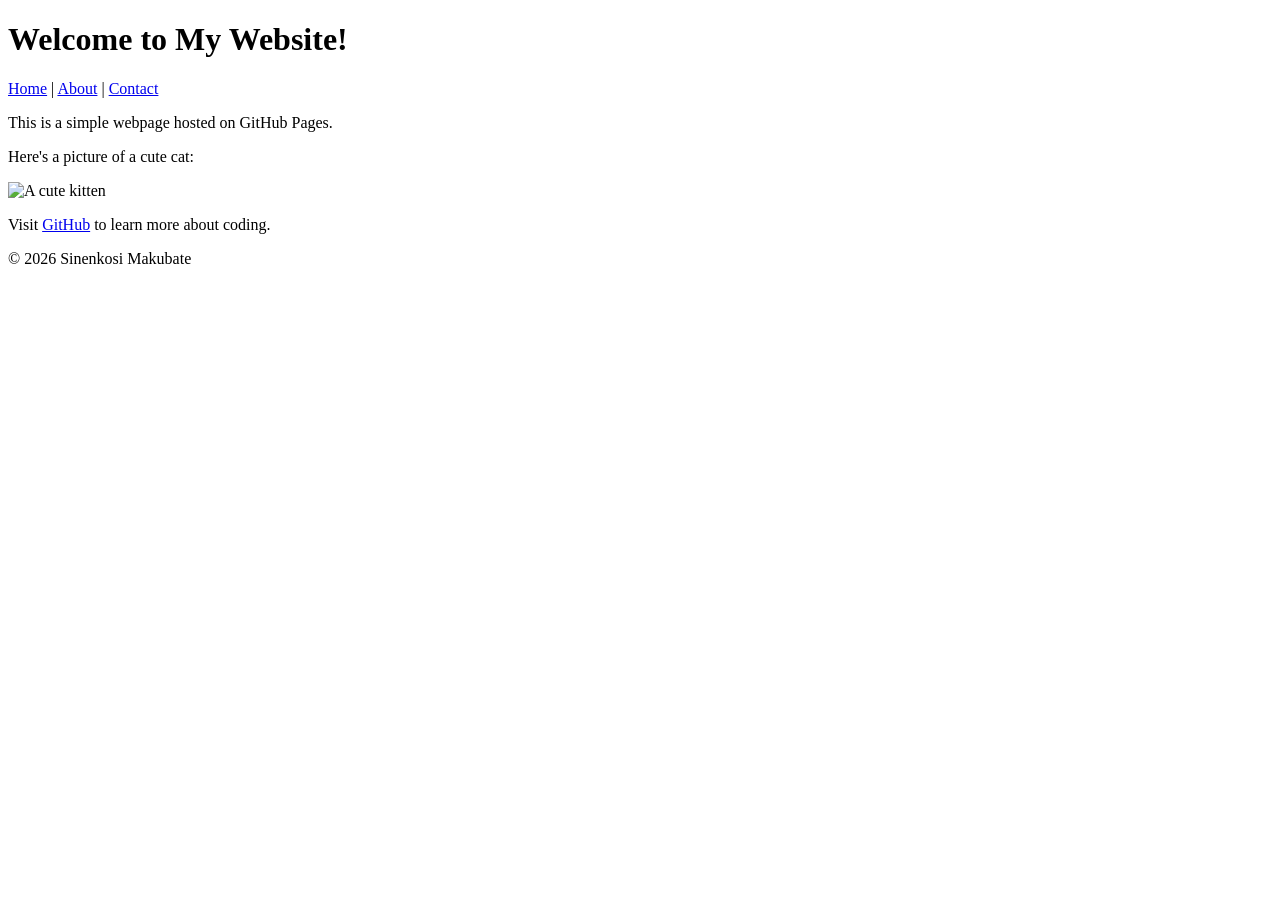
==== index.html @ 956017a6 "Add link to external stylesheet in index.html" ====
<!DOCTYPE html>

<html lang="en">

<head>

<meta charset="UTF-8">

<meta name="viewport" content="width=device-width, initial-scale=1.0">

<title>My First GitHub Page</title>
  <link rel="stylesheet" href="styles.css"> 

</head>

<body>

<header>

<h1>Welcome to My Website!</h1>
  <nav>
<a href="index.html">Home</a> |

<a href="about.html">About</a> |

<a href="contact.html">Contact</a>

</nav>
</header>


<main>

<p>This is a simple webpage hosted on GitHub Pages.</p>

<p>Here's a picture of a cute cat:</p>

<img src="beloo's cat.jpg" alt="A cute kitten">


<p>Visit <a href="https://github.com">GitHub</a> to learn more about coding.</p>

</main>


<footer>

<p>&copy; 2026 Sinenkosi Makubate</p>

</footer>


</body>

</html>
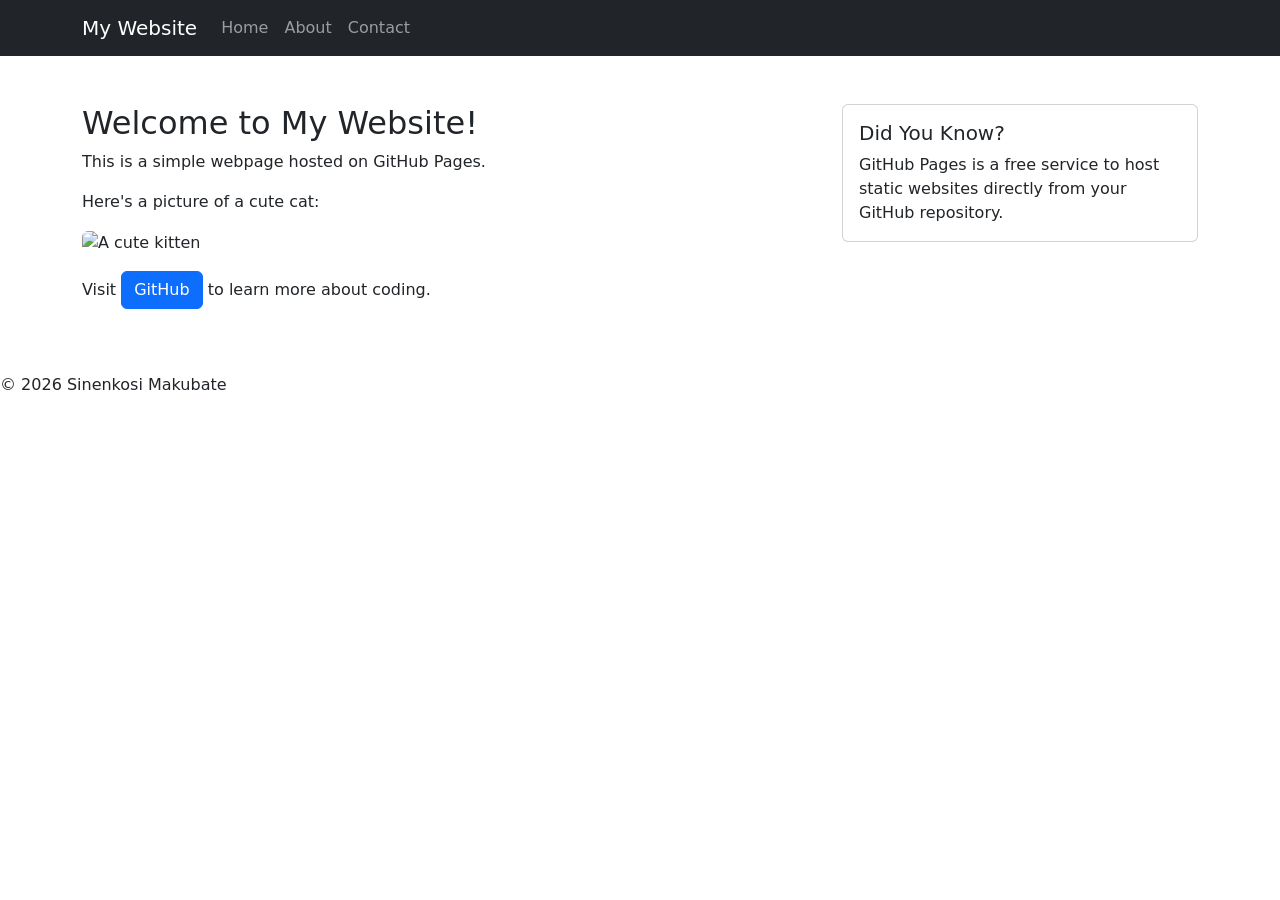
==== commit c93e754c: "Change image source to local cat image" ====
--- a/index.html
+++ b/index.html
@@ -10,35 +10,94 @@
 
 <title>My First GitHub Page</title>
   <link rel="stylesheet" href="styles.css"> 
+  <!-- Bootstrap CSS --> 
+
+<link href="https://cdn.jsdelivr.net/npm/bootstrap@5.3.0/dist/css/bootstrap.min.css" rel="stylesheet"> 
 
 </head>
 
 <body>
 
 <header>
+ <nav class="navbar navbar-expand-lg navbar-dark bg-dark"> 
 
-<h1>Welcome to My Website!</h1>
-  <nav>
-<a href="index.html">Home</a> |
+        <div class="container"> 
 
-<a href="about.html">About</a> |
+            <a class="navbar-brand" href="index.html">My Website</a> 
 
-<a href="contact.html">Contact</a>
+            <button class="navbar-toggler" type="button" data-bs-toggle="collapse" data-bs-target="#navbarNav"> 
 
-</nav>
+                <span class="navbar-toggler-icon"></span> 
+
+            </button> 
+
+            <div class="collapse navbar-collapse" id="navbarNav"> 
+
+                <ul class="navbar-nav"> 
+
+                    <li class="nav-item"> 
+
+                        <a class="nav-link" href="index.html">Home</a> 
+
+                    </li> 
+
+                    <li class="nav-item"> 
+
+                        <a class="nav-link" href="about.html">About</a> 
+
+                    </li> 
+
+                    <li class="nav-item"> 
+
+                        <a class="nav-link" href="contact.html">Contact</a> 
+
+                    </li> 
+
+                </ul> 
+
+            </div> 
+
+        </div> 
+
+    </nav> 
+
 </header>
 
 
-<main>
+<main class="container my-5">
+      <div class="row"> 
 
-<p>This is a simple webpage hosted on GitHub Pages.</p>
+        <div class="col-md-8"> 
 
-<p>Here's a picture of a cute cat:</p>
+            <h2>Welcome to My Website!</h2> 
 
-<img src="beloo's cat.jpg" alt="A cute kitten">
+            <p>This is a simple webpage hosted on GitHub Pages.</p> 
 
+            <p>Here's a picture of a cute cat:</p> 
 
-<p>Visit <a href="https://github.com">GitHub</a> to learn more about coding.</p>
+            <img src="beloo's cat.jpg" alt="A cute kitten" class="img-fluid rounded"> 
+
+            <p class="mt-3">Visit <a href="https://github.com" class="btn btn-primary">GitHub</a> to learn more about coding.</p> 
+
+        </div> 
+
+        <div class="col-md-4"> 
+
+            <div class="card"> 
+
+                <div class="card-body"> 
+
+                    <h5 class="card-title">Did You Know?</h5> 
+
+                    <p class="card-text">GitHub Pages is a free service to host static websites directly from your GitHub repository.</p> 
+
+                </div> 
+
+            </div> 
+
+        </div> 
+
+    </div> 
 
 </main>
 
@@ -49,7 +108,11 @@
 
 </footer>
 
+<!-- Bootstrap JS and dependencies --> 
 
+<script src="https://cdn.jsdelivr.net/npm/@popperjs/core@2.11.6/dist/umd/popper.min.js"></script> 
+
+<script src="https://cdn.jsdelivr.net/npm/bootstrap@5.3.0/dist/js/bootstrap.min.js"></script> 
 </body>
 
 </html>
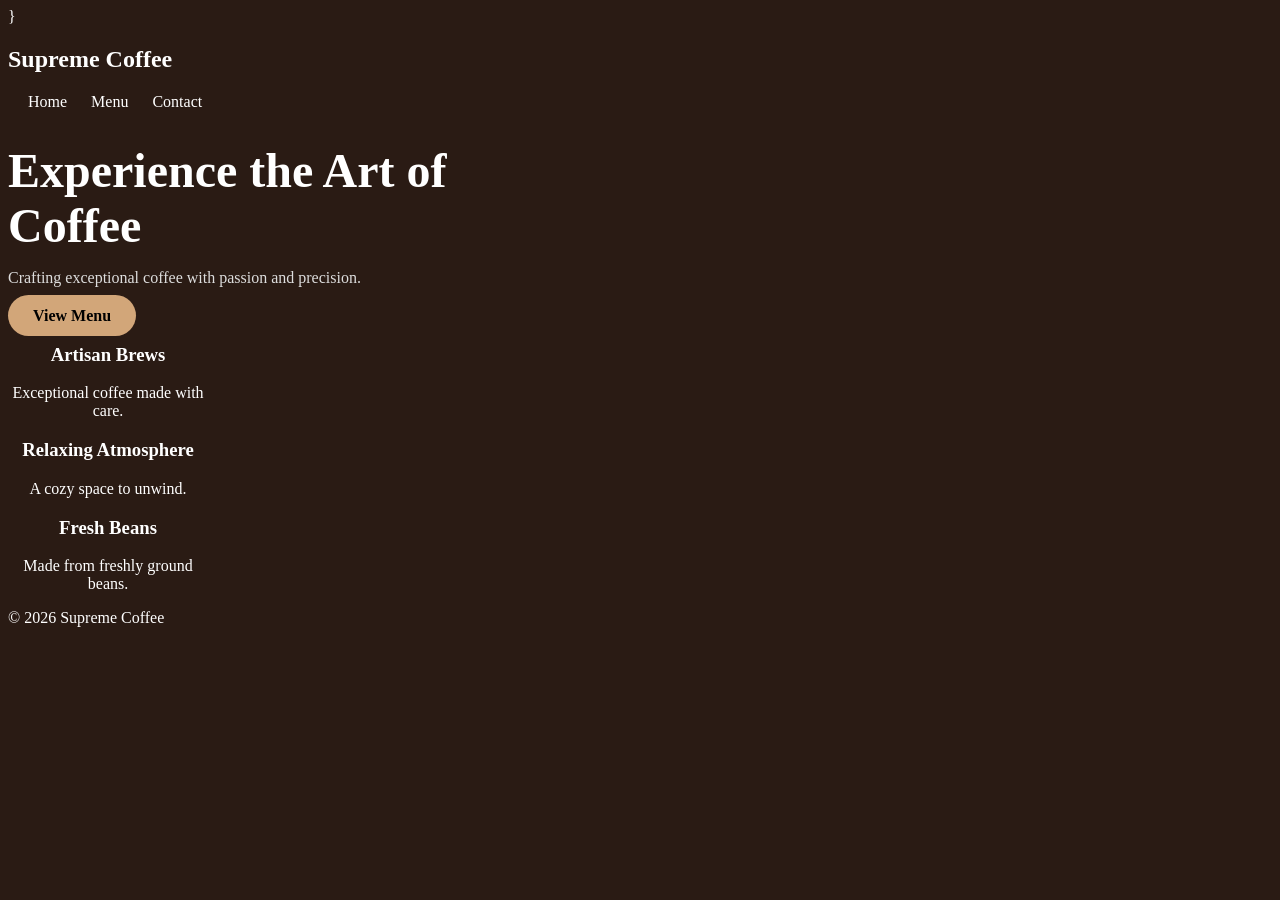
==== commit facfb082: "Add files via upload" ====
--- a/index.html
+++ b/index.html
@@ -1,118 +1,59 @@
-<!DOCTYPE html>
-
-<html lang="en">
-
-<head>
-
-<meta charset="UTF-8">
-
-<meta name="viewport" content="width=device-width, initial-scale=1.0">
-
-<title>My First GitHub Page</title>
-  <link rel="stylesheet" href="styles.css"> 
-  <!-- Bootstrap CSS --> 
-
-<link href="https://cdn.jsdelivr.net/npm/bootstrap@5.3.0/dist/css/bootstrap.min.css" rel="stylesheet"> 
-
-</head>
-
-<body>
-
-<header>
- <nav class="navbar navbar-expand-lg navbar-dark bg-dark"> 
-
-        <div class="container"> 
-
-            <a class="navbar-brand" href="index.html">My Website</a> 
-
-            <button class="navbar-toggler" type="button" data-bs-toggle="collapse" data-bs-target="#navbarNav"> 
-
-                <span class="navbar-toggler-icon"></span> 
-
-            </button> 
-
-            <div class="collapse navbar-collapse" id="navbarNav"> 
-
-                <ul class="navbar-nav"> 
-
-                    <li class="nav-item"> 
-
-                        <a class="nav-link" href="index.html">Home</a> 
-
-                    </li> 
-
-                    <li class="nav-item"> 
-
-                        <a class="nav-link" href="about.html">About</a> 
-
-                    </li> 
-
-                    <li class="nav-item"> 
-
-                        <a class="nav-link" href="contact.html">Contact</a> 
-
-                    </li> 
-
-                </ul> 
-
-            </div> 
-
-        </div> 
-
-    </nav> 
-
-</header>
-
-
-<main class="container my-5">
-      <div class="row"> 
-
-        <div class="col-md-8"> 
-
-            <h2>Welcome to My Website!</h2> 
-
-            <p>This is a simple webpage hosted on GitHub Pages.</p> 
-
-            <p>Here's a picture of a cute cat:</p> 
-
-            <img src="beloo's cat.jpg" alt="A cute kitten" class="img-fluid rounded"> 
-
-            <p class="mt-3">Visit <a href="https://github.com" class="btn btn-primary">GitHub</a> to learn more about coding.</p> 
-
-        </div> 
-
-        <div class="col-md-4"> 
-
-            <div class="card"> 
-
-                <div class="card-body"> 
-
-                    <h5 class="card-title">Did You Know?</h5> 
-
-                    <p class="card-text">GitHub Pages is a free service to host static websites directly from your GitHub repository.</p> 
-
-                </div> 
-
-            </div> 
-
-        </div> 
-
-    </div> 
-
-</main>
-
-
-<footer>
-
-<p>&copy; 2026 Sinenkosi Makubate</p>
-
-</footer>
-
-<!-- Bootstrap JS and dependencies --> 
-
-<script src="https://cdn.jsdelivr.net/npm/@popperjs/core@2.11.6/dist/umd/popper.min.js"></script> 
-
-<script src="https://cdn.jsdelivr.net/npm/bootstrap@5.3.0/dist/js/bootstrap.min.js"></script> 
-</body>
-
-</html>
+}
+<!DOCTYPE html>
+<html lang="en">
+
+<head>
+<meta charset="UTF-8">
+<meta name="viewport" content="width=device-width, initial-scale=1.0">
+<title>Supreme Coffee</title>
+<link rel="stylesheet" href="style.css">
+</head>
+
+<body>
+
+<nav>
+<h2>Supreme Coffee</h2>
+
+<div class="nav-links">
+<a href="index.html">Home</a>
+<a href="menu.html">Menu</a>
+<a href="contact.html">Contact</a>
+</div>
+</nav>
+
+<header class="hero">
+
+<div class="hero-text">
+<h1>Experience the Art of Coffee</h1>
+<p>Crafting exceptional coffee with passion and precision.</p>
+
+<a href="menu.html" class="btn">View Menu</a>
+</div>
+
+</header>
+
+<section class="features">
+
+<div class="feature">
+<h3>Artisan Brews</h3>
+<p>Exceptional coffee made with care.</p>
+</div>
+
+<div class="feature">
+<h3>Relaxing Atmosphere</h3>
+<p>A cozy space to unwind.</p>
+</div>
+
+<div class="feature">
+<h3>Fresh Beans</h3>
+<p>Made from freshly ground beans.</p>
+</div>
+
+</section>
+
+<footer>
+<p>© 2026 Supreme Coffee</p>
+</footer>
+
+</body>
+</html
--- a/style.css
+++ b/style.css
@@ -0,0 +1,134 @@
+css01"}
+{
+margin:0;
+padding:0;
+box-sizing:border-box;
+font-family:Arial;
+}
+
+body{
+background:#2a1b14;
+color:white;
+}
+
+/ NAVBAR /
+
+nav{
+display:flex;
+justify-content:space-between;
+align-items:center;
+padding:20px 10%;
+background:#3a251c;
+}
+
+nav a{
+color:white;
+text-decoration:none;
+margin-left:20px;
+}
+
+/ HERO /
+
+.hero{
+height:70vh;
+background:url("images/hero-coffee.jpg") center/cover;
+display:flex;
+align-items:center;
+padding-left:10%;
+}
+
+.hero-text{
+max-width:500px;
+}
+
+.hero h1{
+font-size:48px;
+margin-bottom:10px;
+}
+
+.hero p{
+margin-bottom:20px;
+color:#ddd;
+}
+
+.btn{
+background:#d2a679;
+padding:12px 25px;
+border-radius:25px;
+text-decoration:none;
+color:black;
+font-weight:bold;
+}
+
+/ FEATURES /
+
+.features{
+display:flex;
+justify-content:space-around;
+padding:60px 10%;
+background:#3a251c;
+}
+
+.feature{
+text-align:center;
+max-width:200px;
+}
+
+/ MENU /
+
+.menu{
+padding:60px 10%;
+text-align:center;
+}
+
+.menu-grid{
+margin-top:40px;
+display:grid;
+grid-template-columns:repeat(auto-fit,minmax(220px,1fr));
+gap:25px;
+}
+
+.card{
+background:white;
+color:black;
+border-radius:10px;
+overflow:hidden;
+}
+
+.card img{
+width:100%;
+height:160px;
+object-fit:cover;
+}
+
+.card h3{
+margin-top:10px;
+}
+
+.card p{
+margin-bottom:15px;
+}
+
+/ CONTACT /
+
+.contact{
+padding:80px 10%;
+text-align:center;
+}
+
+.contact-box{
+margin-top:30px;
+background:white;
+color:black;
+padding:30px;
+border-radius:10px;
+display:inline-block;
+}
+
+/ FOOTER */
+
+footer{
+text-align:center;
+padding:20px;
+background:#3a251c;
+margin-top:
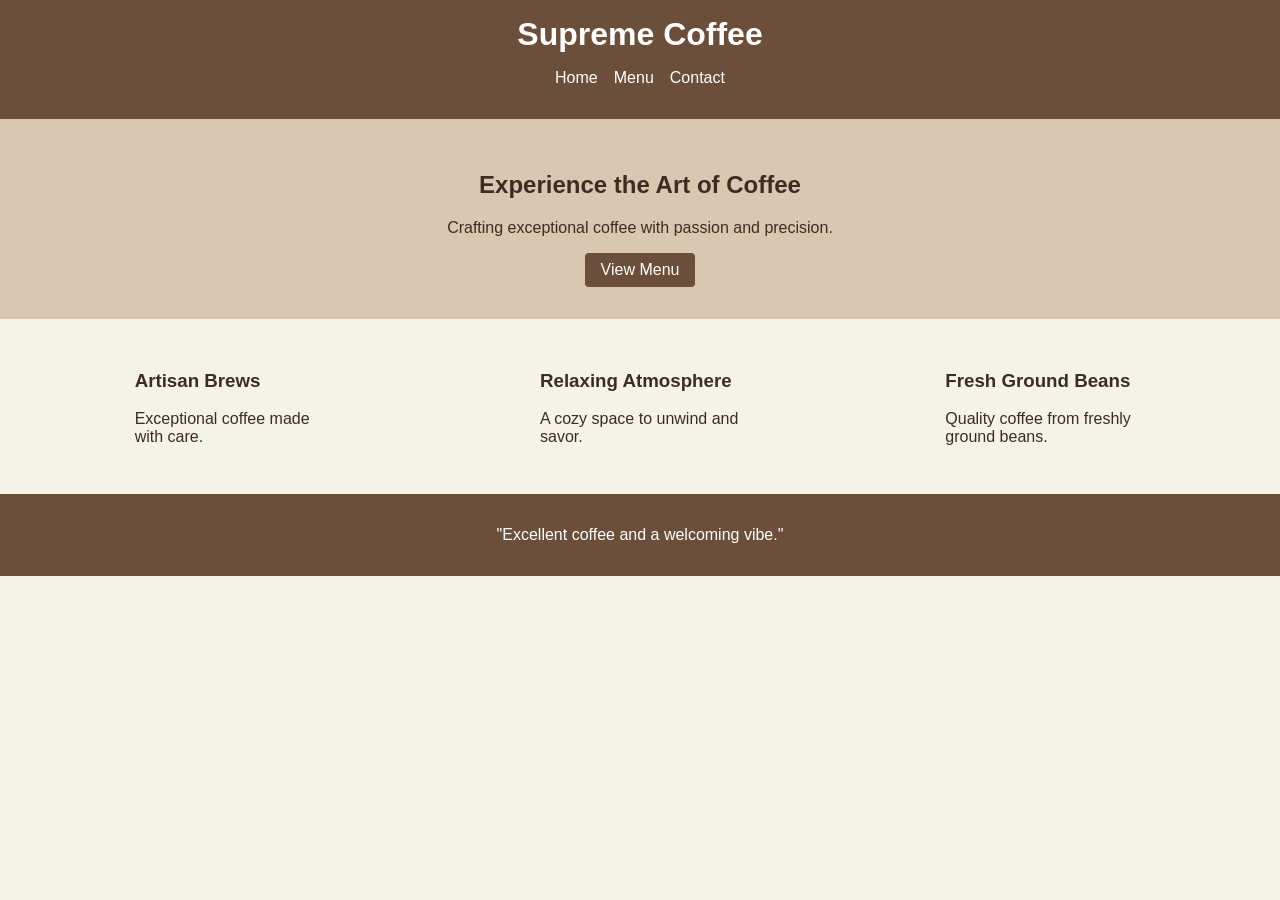
==== commit 7205c242: "Add files via upload" ====
--- a/index.html
+++ b/index.html
@@ -1,59 +1,45 @@
-}
 <!DOCTYPE html>
 <html lang="en">
+<head>
+  <meta charset="UTF-8">
+  <title>Supreme Coffee</title>
+  <link rel="stylesheet" href="style.css">
+</head>
+<body>
+  <header>
+    <h1>Supreme Coffee</h1>
+    <nav>
+      <ul>
+        <li><a href="index.html">Home</a></li>
+        <li><a href="menu.html">Menu</a></li>
+        <li><a href="contact.html">Contact</a></li>
+      </ul>
+    </nav>
+  </header>
 
-<head>
-<meta charset="UTF-8">
-<meta name="viewport" content="width=device-width, initial-scale=1.0">
-<title>Supreme Coffee</title>
-<link rel="stylesheet" href="style.css">
-</head>
+  <section class="hero">
+    <h2>Experience the Art of Coffee</h2>
+    <p>Crafting exceptional coffee with passion and precision.</p>
+    <a href="menu.html" class="btn">View Menu</a>
+  </section>
 
-<body>
+  <section class="features">
+    <div>
+      <h3>Artisan Brews</h3>
+      <p>Exceptional coffee made with care.</p>
+    </div>
+    <div>
+      <h3>Relaxing Atmosphere</h3>
+      <p>A cozy space to unwind and savor.</p>
+    </div>
+    <div>
+      <h3>Fresh Ground Beans</h3>
+      <p>Quality coffee from freshly ground beans.</p>
+    </div>
+  </section>
 
-<nav>
-<h2>Supreme Coffee</h2>
-
-<div class="nav-links">
-<a href="index.html">Home</a>
-<a href="menu.html">Menu</a>
-<a href="contact.html">Contact</a>
-</div>
-</nav>
-
-<header class="hero">
-
-<div class="hero-text">
-<h1>Experience the Art of Coffee</h1>
-<p>Crafting exceptional coffee with passion and precision.</p>
-
-<a href="menu.html" class="btn">View Menu</a>
-</div>
-
-</header>
-
-<section class="features">
-
-<div class="feature">
-<h3>Artisan Brews</h3>
-<p>Exceptional coffee made with care.</p>
-</div>
-
-<div class="feature">
-<h3>Relaxing Atmosphere</h3>
-<p>A cozy space to unwind.</p>
-</div>
-
-<div class="feature">
-<h3>Fresh Beans</h3>
-<p>Made from freshly ground beans.</p>
-</div>
-
-</section>
-
-<footer>
-<p>© 2026 Supreme Coffee</p>
-</footer>
-
+  <footer>
+    <p>"Excellent coffee and a welcoming vibe."</p>
+  </footer>
 </body>
-</html+</html>
--- a/style.css
+++ b/style.css
@@ -1,134 +1,87 @@
-css01"}
-{
-margin:0;
-padding:0;
-box-sizing:border-box;
-font-family:Arial;
+/* General styling */
+body {
+  font-family: Arial, sans-serif;
+  margin: 0;
+  background-color: #f5f2e7;
+  color: #3e2c23;
 }
 
-body{
-background:#2a1b14;
-color:white;
+header {
+  background-color: #6b4f3a;
+  color: #fff;
+  padding: 1rem;
+  text-align: center;
 }
 
-/ NAVBAR /
-
-nav{
-display:flex;
-justify-content:space-between;
-align-items:center;
-padding:20px 10%;
-background:#3a251c;
+header h1 {
+  margin: 0;
 }
 
-nav a{
-color:white;
-text-decoration:none;
-margin-left:20px;
+nav ul {
+  list-style: none;
+  padding: 0;
+  display: flex;
+  justify-content: center;
+  gap: 1rem;
 }
 
-/ HERO /
-
-.hero{
-height:70vh;
-background:url("images/hero-coffee.jpg") center/cover;
-display:flex;
-align-items:center;
-padding-left:10%;
+nav a {
+  color: #fff;
+  text-decoration: none;
 }
 
-.hero-text{
-max-width:500px;
+.hero {
+  text-align: center;
+  padding: 2rem;
+  background: #d9c7b1;
 }
 
-.hero h1{
-font-size:48px;
-margin-bottom:10px;
+.btn {
+  display: inline-block;
+  padding: 0.5rem 1rem;
+  background: #6b4f3a;
+  color: #fff;
+  text-decoration: none;
+  border-radius: 4px;
 }
 
-.hero p{
-margin-bottom:20px;
-color:#ddd;
+.features {
+  display: flex;
+  justify-content: space-around;
+  padding: 2rem;
 }
 
-.btn{
-background:#d2a679;
-padding:12px 25px;
-border-radius:25px;
-text-decoration:none;
-color:black;
-font-weight:bold;
+.features div {
+  max-width: 200px;
 }
 
-/ FEATURES /
-
-.features{
-display:flex;
-justify-content:space-around;
-padding:60px 10%;
-background:#3a251c;
+.menu {
+  padding: 2rem;
+  text-align: center;
 }
 
-.feature{
-text-align:center;
-max-width:200px;
+.menu-grid {
+  display: grid;
+  grid-template-columns: repeat(2, 1fr);
+  gap: 1.5rem;
+  margin-top: 1rem;
 }
 
-/ MENU /
-
-.menu{
-padding:60px 10%;
-text-align:center;
+.item {
+  background: #fff;
+  border: 1px solid #ccc;
+  padding: 1rem;
+  border-radius: 6px;
 }
 
-.menu-grid{
-margin-top:40px;
-display:grid;
-grid-template-columns:repeat(auto-fit,minmax(220px,1fr));
-gap:25px;
+.contact {
+  padding: 2rem;
+  text-align: center;
 }
 
-.card{
-background:white;
-color:black;
-border-radius:10px;
-overflow:hidden;
-}
-
-.card img{
-width:100%;
-height:160px;
-object-fit:cover;
-}
-
-.card h3{
-margin-top:10px;
-}
-
-.card p{
-margin-bottom:15px;
-}
-
-/ CONTACT /
-
-.contact{
-padding:80px 10%;
-text-align:center;
-}
-
-.contact-box{
-margin-top:30px;
-background:white;
-color:black;
-padding:30px;
-border-radius:10px;
-display:inline-block;
-}
-
-/ FOOTER */
-
-footer{
-text-align:center;
-padding:20px;
-background:#3a251c;
-margin-top:+footer {
+  background: #6b4f3a;
+  color: #fff;
+  text-align: center;
+  padding: 1rem;
+}
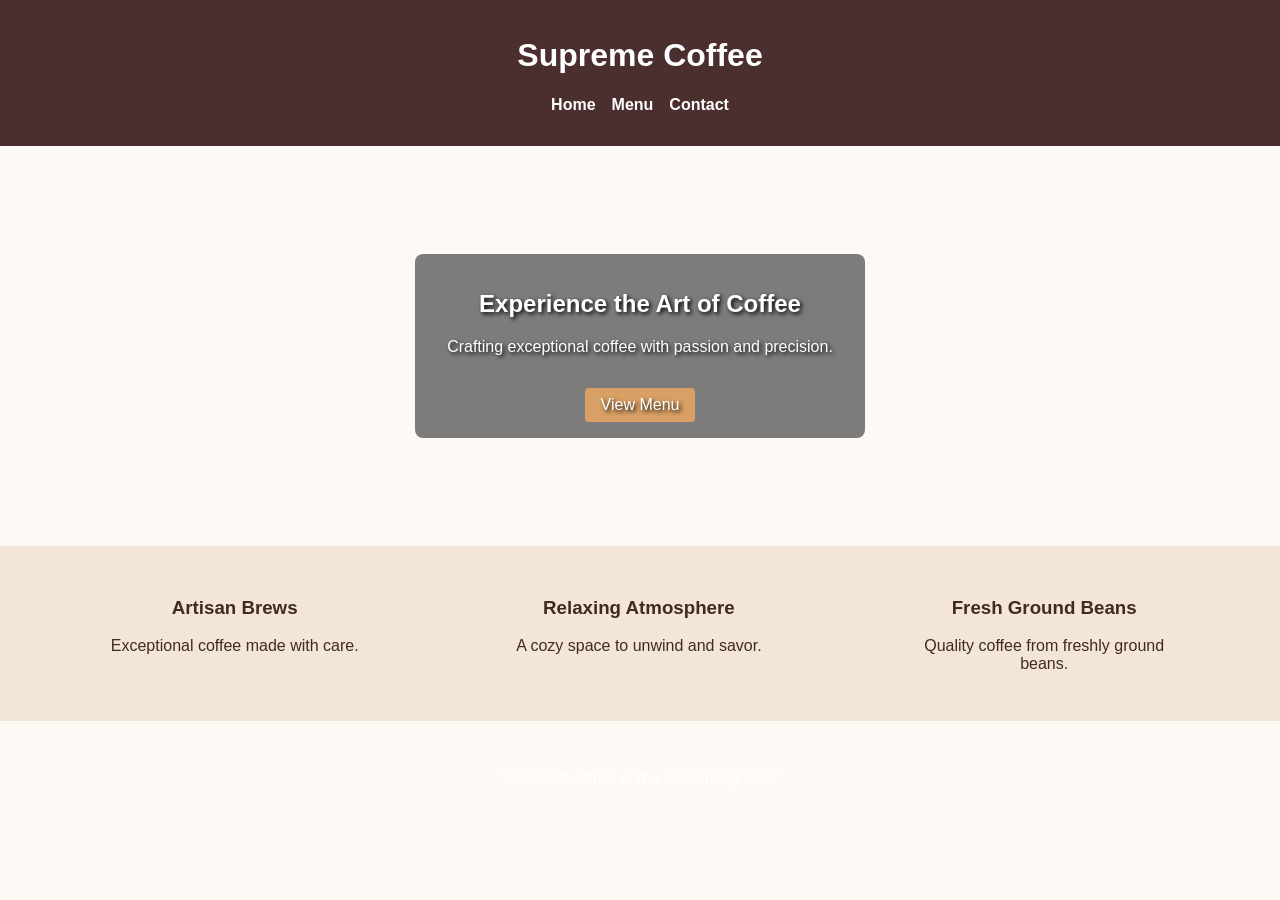
==== commit 30b37c77: "Add files via upload" ====
--- a/index.html
+++ b/index.html
@@ -18,21 +18,23 @@
   </header>
 
   <section class="hero">
-    <h2>Experience the Art of Coffee</h2>
-    <p>Crafting exceptional coffee with passion and precision.</p>
-    <a href="menu.html" class="btn">View Menu</a>
+    <div class="hero-text">
+      <h2>Experience the Art of Coffee</h2>
+      <p>Crafting exceptional coffee with passion and precision.</p>
+      <a href="menu.html" class="btn">View Menu</a>
+    </div>
   </section>
 
   <section class="features">
-    <div>
+    <div class="feature">
       <h3>Artisan Brews</h3>
       <p>Exceptional coffee made with care.</p>
     </div>
-    <div>
+    <div class="feature">
       <h3>Relaxing Atmosphere</h3>
       <p>A cozy space to unwind and savor.</p>
     </div>
-    <div>
+    <div class="feature">
       <h3>Fresh Ground Beans</h3>
       <p>Quality coffee from freshly ground beans.</p>
     </div>
--- a/style.css
+++ b/style.css
@@ -1,20 +1,16 @@
 /* General styling */
 body {
-  font-family: Arial, sans-serif;
+  font-family: 'Segoe UI', sans-serif;
   margin: 0;
-  background-color: #f5f2e7;
+  background-color: #fdfaf6;
   color: #3e2c23;
 }
 
 header {
-  background-color: #6b4f3a;
+  background-color: #4b2e2e;
   color: #fff;
   padding: 1rem;
   text-align: center;
-}
-
-header h1 {
-  margin: 0;
 }
 
 nav ul {
@@ -28,18 +24,31 @@
 nav a {
   color: #fff;
   text-decoration: none;
+  font-weight: bold;
 }
 
 .hero {
+  background: url('images/barista.jpeg') no-repeat center center/cover;
+  height: 400px;
+  display: flex;
+  align-items: center;
+  justify-content: center;
+  color: #fff;
+  text-shadow: 2px 2px 4px #000;
+}
+
+.hero-text {
   text-align: center;
-  padding: 2rem;
-  background: #d9c7b1;
+  background: rgba(0,0,0,0.5);
+  padding: 1rem 2rem;
+  border-radius: 8px;
 }
 
 .btn {
   display: inline-block;
+  margin-top: 1rem;
   padding: 0.5rem 1rem;
-  background: #6b4f3a;
+  background: #d9a066;
   color: #fff;
   text-decoration: none;
   border-radius: 4px;
@@ -49,10 +58,12 @@
   display: flex;
   justify-content: space-around;
   padding: 2rem;
+  background: #f3e5d8;
 }
 
-.features div {
-  max-width: 200px;
+.feature {
+  max-width: 250px;
+  text-align: center;
 }
 
 .menu {
@@ -63,14 +74,20 @@
 .menu-grid {
   display: grid;
   grid-template-columns: repeat(2, 1fr);
-  gap: 1.5rem;
-  margin-top: 1rem;
+  gap: 2rem;
+  margin-top: 2rem;
 }
 
 .item {
   background: #fff;
   border: 1px solid #ccc;
   padding: 1rem;
+  border-radius: 6px;
+  box-shadow: 0 2px 6px rgba(0,0,0,0.1);
+}
+
+.item img {
+  width: 100%;
   border-radius: 6px;
 }
 
@@ -80,8 +97,9 @@
 }
 
 footer {
-  background: #6b4f3a;
+  background: url('images/coffeecup.jpeg') no-repeat center center/cover;
   color: #fff;
   text-align: center;
-  padding: 1rem;
+  padding: 2rem;
+  font-style: italic;
 }
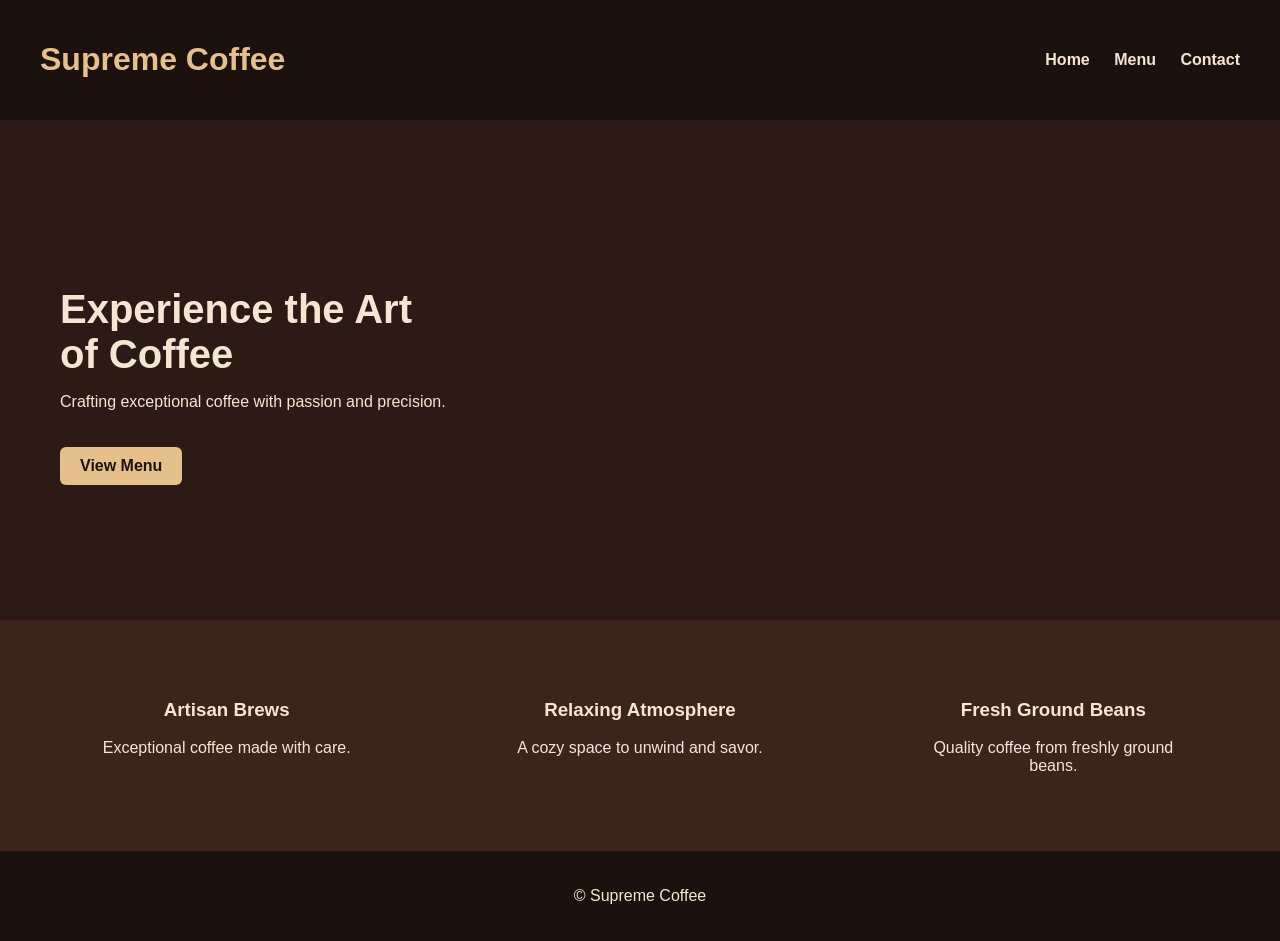
==== commit cf36866c: "Add files via upload" ====
--- a/index.html
+++ b/index.html
@@ -1,47 +1,53 @@
 <!DOCTYPE html>
 <html lang="en">
 <head>
-  <meta charset="UTF-8">
-  <title>Supreme Coffee</title>
-  <link rel="stylesheet" href="style.css">
+<meta charset="UTF-8">
+<title>Supreme Coffee</title>
+<link rel="stylesheet" href="style.css">
 </head>
+
 <body>
-  <header>
-    <h1>Supreme Coffee</h1>
-    <nav>
-      <ul>
-        <li><a href="index.html">Home</a></li>
-        <li><a href="menu.html">Menu</a></li>
-        <li><a href="contact.html">Contact</a></li>
-      </ul>
-    </nav>
-  </header>
 
-  <section class="hero">
-    <div class="hero-text">
-      <h2>Experience the Art of Coffee</h2>
-      <p>Crafting exceptional coffee with passion and precision.</p>
-      <a href="menu.html" class="btn">View Menu</a>
-    </div>
-  </section>
+<header>
+<h1>Supreme Coffee</h1>
 
-  <section class="features">
-    <div class="feature">
-      <h3>Artisan Brews</h3>
-      <p>Exceptional coffee made with care.</p>
-    </div>
-    <div class="feature">
-      <h3>Relaxing Atmosphere</h3>
-      <p>A cozy space to unwind and savor.</p>
-    </div>
-    <div class="feature">
-      <h3>Fresh Ground Beans</h3>
-      <p>Quality coffee from freshly ground beans.</p>
-    </div>
-  </section>
+<nav>
+<a href="index.html">Home</a>
+<a href="menu.html">Menu</a>
+<a href="contact.html">Contact</a>
+</nav>
+</header>
 
-  <footer>
-    <p>"Excellent coffee and a welcoming vibe."</p>
-  </footer>
+<section class="hero">
+<div class="hero-text">
+<h2>Experience the Art of Coffee</h2>
+<p>Crafting exceptional coffee with passion and precision.</p>
+<a href="menu.html" class="button">View Menu</a>
+</div>
+</section>
+
+<section class="features">
+
+<div class="feature">
+<h3>Artisan Brews</h3>
+<p>Exceptional coffee made with care.</p>
+</div>
+
+<div class="feature">
+<h3>Relaxing Atmosphere</h3>
+<p>A cozy space to unwind and savor.</p>
+</div>
+
+<div class="feature">
+<h3>Fresh Ground Beans</h3>
+<p>Quality coffee from freshly ground beans.</p>
+</div>
+
+</section>
+
+<footer>
+<p>© Supreme Coffee</p>
+</footer>
+
 </body>
 </html>
--- a/style.css
+++ b/style.css
@@ -1,105 +1,104 @@
-/* General styling */
-body {
-  font-family: 'Segoe UI', sans-serif;
-  margin: 0;
-  background-color: #fdfaf6;
-  color: #3e2c23;
+body{
+margin:0;
+font-family:Arial, Helvetica, sans-serif;
+background:#2b1b14;
+color:#f5e6d3;
 }
 
-header {
-  background-color: #4b2e2e;
-  color: #fff;
-  padding: 1rem;
-  text-align: center;
+header{
+display:flex;
+justify-content:space-between;
+align-items:center;
+padding:20px 40px;
+background:#1c120d;
 }
 
-nav ul {
-  list-style: none;
-  padding: 0;
-  display: flex;
-  justify-content: center;
-  gap: 1rem;
+header h1{
+color:#e5c08b;
 }
 
-nav a {
-  color: #fff;
-  text-decoration: none;
-  font-weight: bold;
+nav a{
+color:#f5e6d3;
+margin-left:20px;
+text-decoration:none;
+font-weight:bold;
 }
 
-.hero {
-  background: url('images/barista.jpeg') no-repeat center center/cover;
-  height: 400px;
-  display: flex;
-  align-items: center;
-  justify-content: center;
-  color: #fff;
-  text-shadow: 2px 2px 4px #000;
+nav a:hover{
+color:#e5c08b;
 }
 
-.hero-text {
-  text-align: center;
-  background: rgba(0,0,0,0.5);
-  padding: 1rem 2rem;
-  border-radius: 8px;
+.hero{
+height:500px;
+background:url("images/hero.jpg") center/cover no-repeat;
+display:flex;
+align-items:center;
+padding-left:60px;
 }
 
-.btn {
-  display: inline-block;
-  margin-top: 1rem;
-  padding: 0.5rem 1rem;
-  background: #d9a066;
-  color: #fff;
-  text-decoration: none;
-  border-radius: 4px;
+.hero-text{
+max-width:400px;
 }
 
-.features {
-  display: flex;
-  justify-content: space-around;
-  padding: 2rem;
-  background: #f3e5d8;
+.hero h2{
+font-size:40px;
+margin-bottom:10px;
 }
 
-.feature {
-  max-width: 250px;
-  text-align: center;
+.button{
+display:inline-block;
+margin-top:20px;
+padding:10px 20px;
+background:#e5c08b;
+color:#1c120d;
+text-decoration:none;
+border-radius:6px;
+font-weight:bold;
 }
 
-.menu {
-  padding: 2rem;
-  text-align: center;
+.features{
+display:flex;
+justify-content:space-around;
+padding:60px 20px;
+background:#3b241b;
+text-align:center;
 }
 
-.menu-grid {
-  display: grid;
-  grid-template-columns: repeat(2, 1fr);
-  gap: 2rem;
-  margin-top: 2rem;
+.feature{
+width:250px;
 }
 
-.item {
-  background: #fff;
-  border: 1px solid #ccc;
-  padding: 1rem;
-  border-radius: 6px;
-  box-shadow: 0 2px 6px rgba(0,0,0,0.1);
+.page-title{
+text-align:center;
+margin-top:40px;
 }
 
-.item img {
-  width: 100%;
-  border-radius: 6px;
+.menu-grid{
+display:grid;
+grid-template-columns:1fr 1fr;
+gap:40px;
+padding:60px;
 }
 
-.contact {
-  padding: 2rem;
-  text-align: center;
+.coffee{
+text-align:center;
+background:#3b241b;
+padding:20px;
+border-radius:10px;
 }
 
-footer {
-  background: url('images/coffeecup.jpeg') no-repeat center center/cover;
-  color: #fff;
-  text-align: center;
-  padding: 2rem;
-  font-style: italic;
+.coffee img{
+width:100%;
+border-radius:10px;
+}
+
+.contact{
+text-align:center;
+padding:100px 20px;
+}
+
+footer{
+text-align:center;
+padding:20px;
+background:#1c120d;
 }
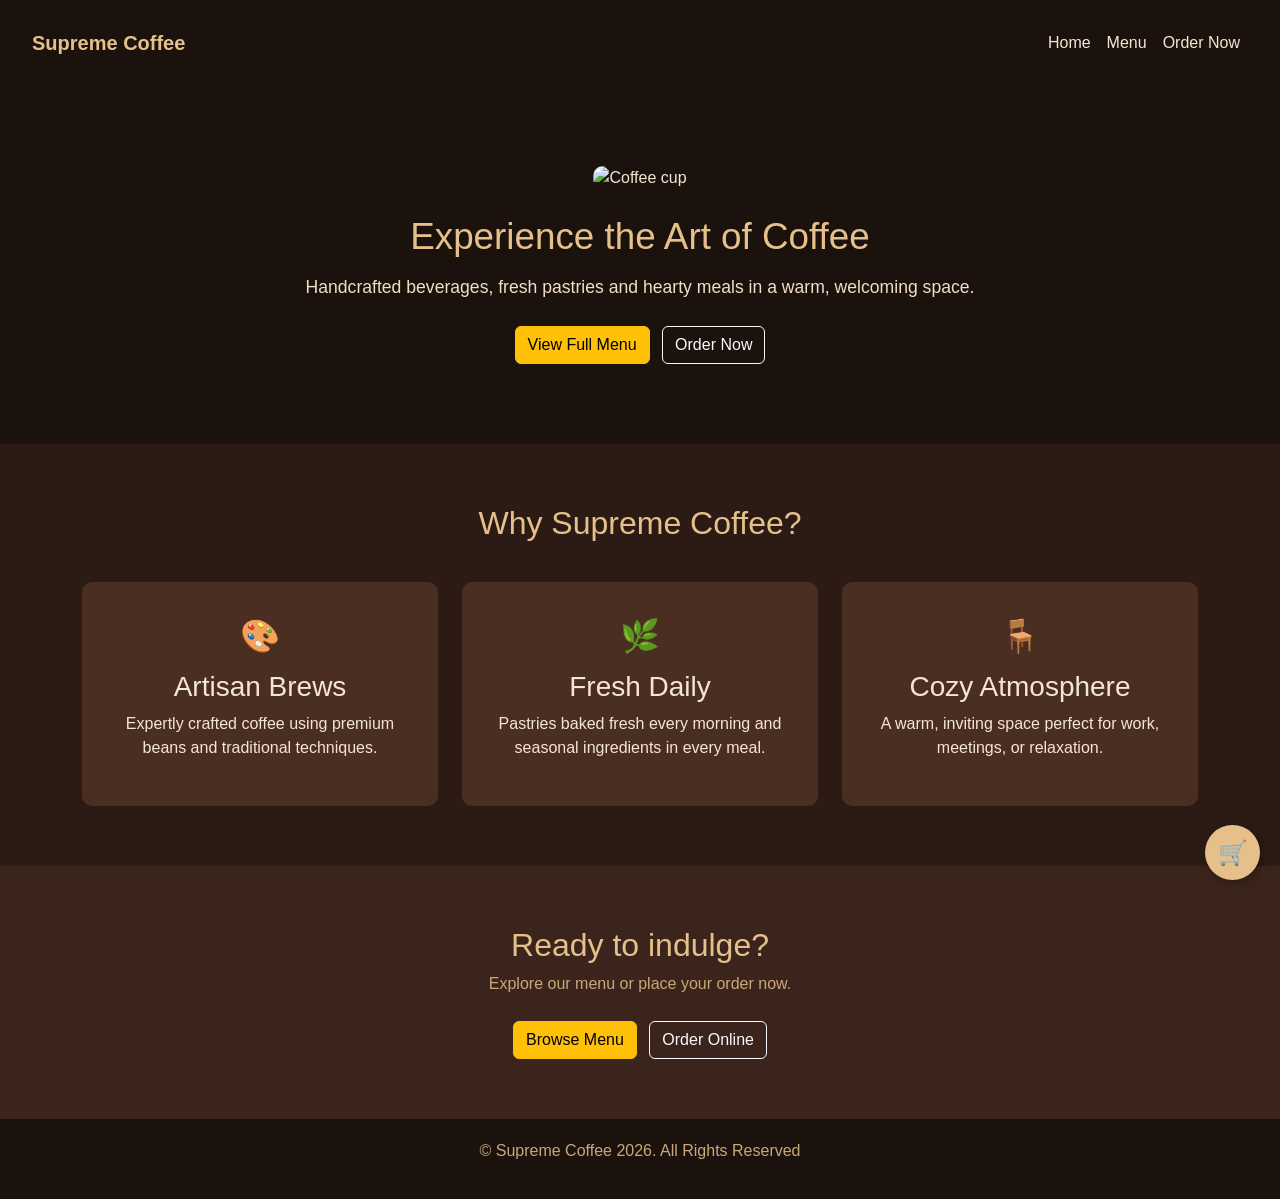
==== commit 86065c13: "Add files via upload" ====
--- a/index.html
+++ b/index.html
@@ -1,53 +1,103 @@
-<!DOCTYPE html>
-<html lang="en">
-<head>
-<meta charset="UTF-8">
-<title>Supreme Coffee</title>
-<link rel="stylesheet" href="style.css">
-</head>
-
-<body>
-
-<header>
-<h1>Supreme Coffee</h1>
-
-<nav>
-<a href="index.html">Home</a>
-<a href="menu.html">Menu</a>
-<a href="contact.html">Contact</a>
-</nav>
-</header>
-
-<section class="hero">
-<div class="hero-text">
-<h2>Experience the Art of Coffee</h2>
-<p>Crafting exceptional coffee with passion and precision.</p>
-<a href="menu.html" class="button">View Menu</a>
-</div>
-</section>
-
-<section class="features">
-
-<div class="feature">
-<h3>Artisan Brews</h3>
-<p>Exceptional coffee made with care.</p>
-</div>
-
-<div class="feature">
-<h3>Relaxing Atmosphere</h3>
-<p>A cozy space to unwind and savor.</p>
-</div>
-
-<div class="feature">
-<h3>Fresh Ground Beans</h3>
-<p>Quality coffee from freshly ground beans.</p>
-</div>
-
-</section>
-
-<footer>
-<p>© Supreme Coffee</p>
-</footer>
-
-</body>
-</html>+<!DOCTYPE html>
+<html lang="en">
+<head>
+    <meta charset="UTF-8">
+    <meta name="viewport" content="width=device-width, initial-scale=1.0">
+    <title>Supreme Coffee</title>
+    <!-- Bootstrap CSS -->
+    <link href="https://cdn.jsdelivr.net/npm/bootstrap@5.3.3/dist/css/bootstrap.min.css" rel="stylesheet">
+    <!-- Custom CSS -->
+    <link rel="stylesheet" href="style.css">
+</head>
+<body>
+
+<!-- header with navbar -->
+<header>
+    <nav class="navbar navbar-expand-lg navbar-dark">
+        <div class="container-fluid">
+            <a class="navbar-brand" href="index.html">Supreme Coffee</a>
+            <button class="navbar-toggler" type="button" data-bs-toggle="collapse" data-bs-target="#navbarNav">
+                <span class="navbar-toggler-icon"></span>
+            </button>
+            <div class="collapse navbar-collapse" id="navbarNav">
+                <ul class="navbar-nav ms-auto">
+                    <li class="nav-item">
+                        <a class="nav-link" href="index.html">Home</a>
+                    </li>
+                    <li class="nav-item">
+                        <a class="nav-link" href="menu.html">Menu</a>
+                    </li>
+                    <li class="nav-item cart-link">
+                        <a class="nav-link" href="contact.html">Order Now <span id="cart-badge"></span></a>
+                    </li>
+                </ul>
+            </div>
+        </div>
+    </nav>
+</header>
+
+<!-- hero section -->
+<section class="hero">
+    <div class="container">
+        <img src="https://images.unsplash.com/photo-1509042239860-f550ce710b93?auto=format&fit=crop&w=1000&q=80" alt="Coffee cup">
+        <h2>Experience the Art of Coffee</h2>
+        <p>Handcrafted beverages, fresh pastries and hearty meals in a warm, welcoming space.</p>
+        <a href="menu.html" class="btn btn-warning me-2">View Full Menu</a>
+        <a href="contact.html" class="btn btn-outline-light">Order Now</a>
+    </div>
+</section>
+
+<!-- features -->
+<section class="features-section">
+    <div class="container">
+        <h2>Why Supreme Coffee?</h2>
+        <div class="row g-4">
+            <div class="col-md-4">
+                <div class="feature-card">
+                    <span class="feature-icon">🎨</span>
+                    <h3>Artisan Brews</h3>
+                    <p>Expertly crafted coffee using premium beans and traditional techniques.</p>
+                </div>
+            </div>
+            <div class="col-md-4">
+                <div class="feature-card">
+                    <span class="feature-icon">🌿</span>
+                    <h3>Fresh Daily</h3>
+                    <p>Pastries baked fresh every morning and seasonal ingredients in every meal.</p>
+                </div>
+            </div>
+            <div class="col-md-4">
+                <div class="feature-card">
+                    <span class="feature-icon">🪑</span>
+                    <h3>Cozy Atmosphere</h3>
+                    <p>A warm, inviting space perfect for work, meetings, or relaxation.</p>
+                </div>
+            </div>
+        </div>
+    </div>
+</section>
+
+<!-- call to action -->
+<section class="cta-section">
+    <div class="container">
+        <h2>Ready to indulge?</h2>
+        <p>Explore our menu or place your order now.</p>
+        <a href="menu.html" class="btn btn-warning me-2">Browse Menu</a>
+        <a href="contact.html" class="btn btn-outline-light">Order Online</a>
+    </div>
+</section>
+
+<footer>
+    <p>&copy; Supreme Coffee 2026. All Rights Reserved</p>
+</footer>
+
+<!-- floating cart button -->
+<a href="contact.html" id="floating-cart">
+    🛒
+    <span class="cart-count" id="floating-count">0</span>
+</a>
+
+<script src="https://cdn.jsdelivr.net/npm/bootstrap@5.3.3/dist/js/bootstrap.bundle.min.js"></script>
+<script src="script.js"></script>
+</body>
+</html>
--- a/style.css
+++ b/style.css
@@ -1,104 +1,409 @@
-body{
-margin:0;
-font-family:Arial, Helvetica, sans-serif;
-background:#2b1b14;
-color:#f5e6d3;
-}
-
-header{
-display:flex;
-justify-content:space-between;
-align-items:center;
-padding:20px 40px;
-background:#1c120d;
-}
-
-header h1{
-color:#e5c08b;
-}
-
-nav a{
-color:#f5e6d3;
-margin-left:20px;
-text-decoration:none;
-font-weight:bold;
-}
-
-nav a:hover{
-color:#e5c08b;
-}
-
-.hero{
-height:500px;
-background:url("images/hero.jpg") center/cover no-repeat;
-display:flex;
-align-items:center;
-padding-left:60px;
-}
-
-.hero-text{
-max-width:400px;
-}
-
-.hero h2{
-font-size:40px;
-margin-bottom:10px;
-}
-
-.button{
-display:inline-block;
-margin-top:20px;
-padding:10px 20px;
-background:#e5c08b;
-color:#1c120d;
-text-decoration:none;
-border-radius:6px;
-font-weight:bold;
-}
-
-.features{
-display:flex;
-justify-content:space-around;
-padding:60px 20px;
-background:#3b241b;
-text-align:center;
-}
-
-.feature{
-width:250px;
-}
-
-.page-title{
-text-align:center;
-margin-top:40px;
-}
-
-.menu-grid{
-display:grid;
-grid-template-columns:1fr 1fr;
-gap:40px;
-padding:60px;
-}
-
-.coffee{
-text-align:center;
-background:#3b241b;
-padding:20px;
-border-radius:10px;
-}
-
-.coffee img{
-width:100%;
-border-radius:10px;
-}
-
-.contact{
-text-align:center;
-padding:100px 20px;
-}
-
-footer{
-text-align:center;
-padding:20px;
-background:#1c120d;
-}+/* Supreme Coffee - main stylesheet */
+
+body {
+    margin: 0;
+    font-family: Arial, Helvetica, sans-serif;
+    background-color: #3b241b;
+    color: #f5e6d3;
+}
+
+/* header / nav */
+header {
+    background-color: #1c120d;
+    padding: 15px 20px;
+}
+
+header h1 {
+    color: #e5c08b;
+    margin: 0;
+}
+
+.navbar-brand {
+    color: #e5c08b !important;
+    font-weight: bold;
+}
+
+.nav-link {
+    color: #f5e6d3 !important;
+}
+
+.nav-link:hover {
+    color: #e5c08b !important;
+}
+
+/* cart badge that shows how many items are in the cart */
+.cart-link {
+    position: relative;
+}
+
+#cart-badge {
+    background-color: #d9534f;
+    color: white;
+    font-size: 0.7rem;
+    padding: 2px 6px;
+    border-radius: 50%;
+    margin-left: 5px;
+    display: none;
+}
+
+/* floating cart button in bottom right corner */
+#floating-cart {
+    position: fixed;
+    bottom: 20px;
+    right: 20px;
+    background-color: #e5c08b;
+    color: #1c120d;
+    width: 55px;
+    height: 55px;
+    border-radius: 50%;
+    display: flex;
+    align-items: center;
+    justify-content: center;
+    font-size: 1.5rem;
+    text-decoration: none;
+    box-shadow: 2px 2px 8px rgba(0,0,0,0.3);
+}
+
+#floating-cart:hover {
+    background-color: #d4ad77;
+}
+
+#floating-cart .cart-count {
+    position: absolute;
+    top: -5px;
+    right: -5px;
+    background-color: #d9534f;
+    color: white;
+    font-size: 0.75rem;
+    width: 20px;
+    height: 20px;
+    border-radius: 50%;
+    display: none;
+    align-items: center;
+    justify-content: center;
+}
+
+/* hero section on the home page */
+.hero {
+    background-color: #1c120d;
+    padding: 80px 20px;
+    text-align: center;
+}
+
+.hero img {
+    max-width: 100%;
+    border-radius: 10px;
+    margin-bottom: 25px;
+}
+
+.hero h2 {
+    color: #e5c08b;
+    font-size: 2.3rem;
+    margin-bottom: 15px;
+}
+
+.hero p {
+    font-size: 1.1rem;
+    color: #f0dfc4;
+    margin-bottom: 25px;
+}
+
+/* feature cards on home page */
+.features-section {
+    background-color: #2b1b14;
+    padding: 60px 20px;
+    text-align: center;
+}
+
+.features-section h2 {
+    color: #e5c08b;
+    margin-bottom: 40px;
+}
+
+.feature-card {
+    background-color: #4a2e22;
+    border-radius: 10px;
+    padding: 30px 20px;
+    text-align: center;
+    height: 100%;
+}
+
+.feature-icon {
+    font-size: 2rem;
+    display: block;
+    margin-bottom: 10px;
+}
+
+/* CTA section */
+.cta-section {
+    background-color: #3b241b;
+    padding: 60px 20px;
+    text-align: center;
+}
+
+.cta-section h2 {
+    color: #e5c08b;
+}
+
+.cta-section p {
+    color: #c9a87a;
+    margin-bottom: 25px;
+}
+
+/* menu page */
+.page-banner {
+    background-color: #1c120d;
+    padding: 50px 20px;
+    text-align: center;
+}
+
+.page-banner h1 {
+    color: #e5c08b;
+    margin-bottom: 5px;
+}
+
+.page-banner p {
+    color: #c9a87a;
+    margin: 0;
+}
+
+.controls-bar {
+    background-color: #1c120d;
+    padding: 15px 20px;
+    text-align: center;
+}
+
+#searchInput {
+    padding: 8px 12px;
+    border-radius: 5px;
+    border: 1px solid #8a6a52;
+    margin-bottom: 10px;
+    width: 250px;
+    max-width: 90%;
+}
+
+.filter-btn {
+    padding: 8px 16px;
+    margin: 5px;
+    border: 1px solid #e5c08b;
+    background-color: transparent;
+    color: #e5c08b;
+    cursor: pointer;
+    border-radius: 5px;
+}
+
+.filter-btn.active {
+    background-color: #e5c08b;
+    color: #1c120d;
+}
+
+.menu-section {
+    padding: 40px 20px;
+}
+
+.menu-card {
+    background-color: #4a2e22;
+    border-radius: 8px;
+    margin-bottom: 25px;
+    overflow: hidden;
+}
+
+.menu-card img {
+    width: 100%;
+}
+
+.menu-card .card-body {
+    padding: 15px;
+}
+
+.menu-card .card-title {
+    color: #f5e6d3;
+}
+
+.menu-card .card-text {
+    color: #c9a87a;
+    font-size: 0.9rem;
+}
+
+.price-tag {
+    color: #e5c08b;
+    font-weight: bold;
+}
+
+.popular-badge {
+    background-color: #d9534f;
+    color: white;
+    font-size: 0.75rem;
+    padding: 3px 8px;
+    border-radius: 5px;
+    margin-left: 8px;
+}
+
+.qty-btn {
+    width: 28px;
+    height: 28px;
+    border-radius: 50%;
+    border: 1px solid #e5c08b;
+    background-color: transparent;
+    color: #e5c08b;
+    cursor: pointer;
+}
+
+.qty-display {
+    display: inline-block;
+    min-width: 24px;
+    text-align: center;
+    font-weight: bold;
+}
+
+.hidden {
+    display: none;
+}
+
+#cart-toast {
+    display: none;
+    background-color: #4a2e22;
+    color: #f5e6d3;
+    padding: 10px 20px;
+    border-radius: 5px;
+    text-align: center;
+    margin: 0 auto 20px;
+    max-width: 300px;
+}
+
+/* contact / order page */
+.cart-panel {
+    background-color: #1c120d;
+    border-radius: 10px;
+    padding: 25px;
+}
+
+.cart-panel h3 {
+    color: #e5c08b;
+    border-bottom: 1px solid #4a2e22;
+    padding-bottom: 10px;
+}
+
+.cart-item {
+    display: flex;
+    justify-content: space-between;
+    align-items: center;
+    padding: 10px 0;
+    border-bottom: 1px solid #2b1b14;
+}
+
+.cart-item-name {
+    color: #f5e6d3;
+}
+
+.cart-item-price {
+    color: #e5c08b;
+    font-weight: bold;
+}
+
+.cart-total-row {
+    display: flex;
+    justify-content: space-between;
+    margin-top: 15px;
+    padding-top: 15px;
+    border-top: 1px solid #4a2e22;
+}
+
+.cart-total-label {
+    color: #c9a87a;
+}
+
+.cart-total-amount {
+    color: #e5c08b;
+    font-size: 1.3rem;
+    font-weight: bold;
+}
+
+.empty-cart-msg {
+    text-align: center;
+    color: #8a6a52;
+    padding: 30px 10px;
+}
+
+.order-form-wrap {
+    background-color: #f5ece0;
+    border-radius: 10px;
+    padding: 30px;
+}
+
+.order-form-wrap h2 {
+    color: #1c120d;
+    text-align: center;
+    margin-bottom: 25px;
+}
+
+.order-form-wrap label {
+    color: #3b241b;
+    font-weight: bold;
+}
+
+.submit-btn {
+    background-color: #1c120d;
+    color: #e5c08b;
+    border: none;
+    border-radius: 5px;
+    width: 100%;
+    padding: 12px;
+    font-size: 1rem;
+    font-weight: bold;
+    cursor: pointer;
+}
+
+.submit-btn:hover {
+    background-color: #2b1b14;
+}
+
+/* order confirmation page */
+.confirm-box {
+    background-color: #f5ece0;
+    border-radius: 10px;
+    padding: 50px 30px;
+    text-align: center;
+    max-width: 500px;
+    margin: 60px auto;
+}
+
+.confirm-icon {
+    font-size: 3.5rem;
+    display: block;
+    margin-bottom: 15px;
+}
+
+.confirm-box h1 {
+    color: #1c120d;
+}
+
+.confirm-box p {
+    color: #3b241b;
+}
+
+.confirm-btn {
+    display: inline-block;
+    margin-top: 20px;
+    padding: 12px 30px;
+    background-color: #1c120d;
+    color: #e5c08b;
+    border-radius: 5px;
+    text-decoration: none;
+    font-weight: bold;
+}
+
+.confirm-btn:hover {
+    background-color: #2b1b14;
+}
+
+footer {
+    text-align: center;
+    padding: 20px;
+    background-color: #1c120d;
+    color: #c9a87a;
+}
+
+footer a {
+    color: #e5c08b;
+}
